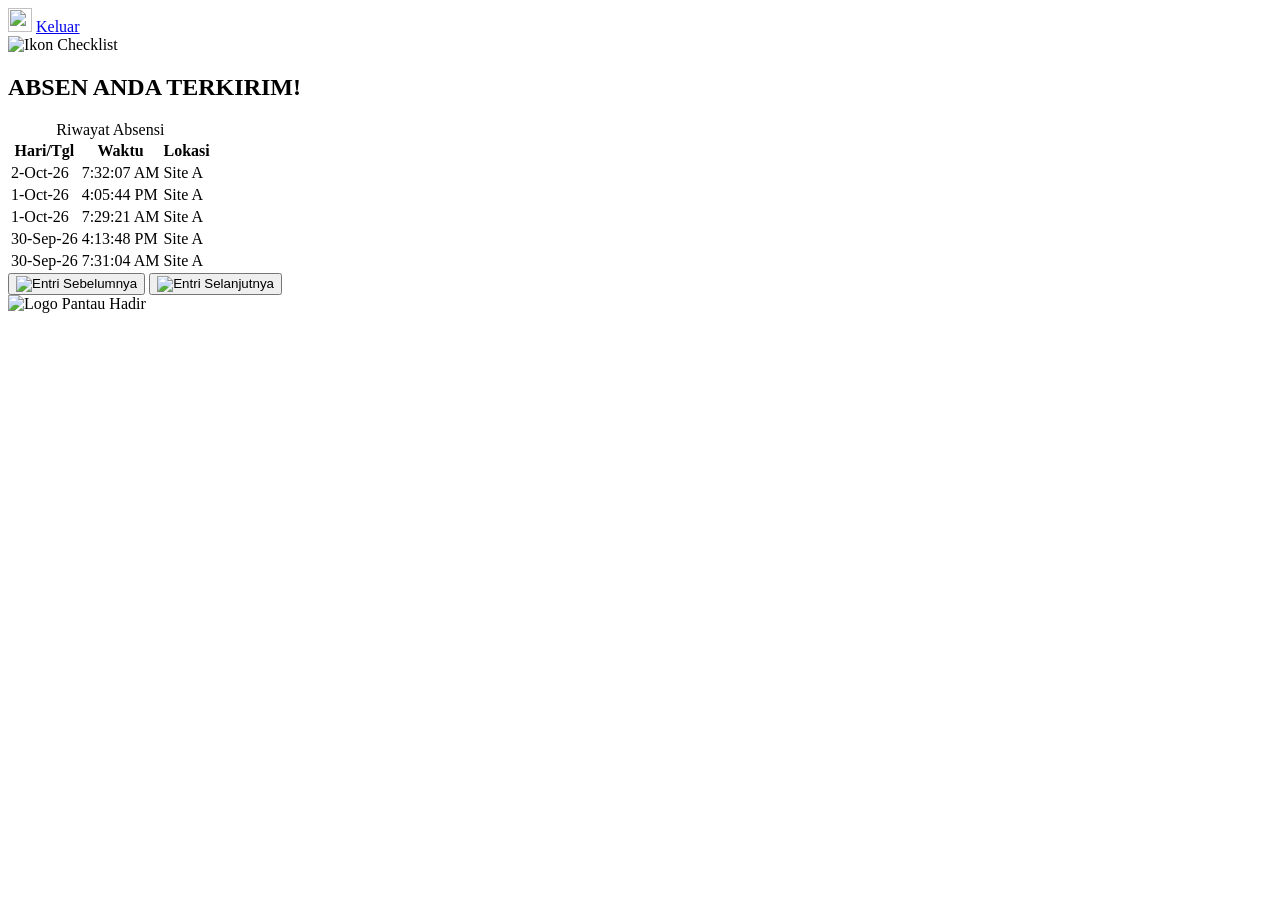
==== absen-sukses.html @ 2675cd6f "Add files via upload" ====
<!DOCTYPE html>
<html lang="id">
<head>
  <meta charset="UTF-8">
  <meta name="viewport" content="width=device-width, initial-scale=1">
  <title>Absen Terkirim — Pantau Hadir</title>
</head>
<body>
  <header>
    <nav>
      <img src="./assets/images/icons/log-out.svg" alt="" width="24" height="24">
      <a href="index.html">Keluar</a>
    </nav>
  </header>

  <main>
    <section>
      <img src="./assets/images/icons/circle-check.svg" width="150" alt="Ikon Checklist">
      <h1>ABSEN ANDA TERKIRIM!</h1>
    
      <table>
        <caption>Riwayat Absensi</caption>
        <thead>
          <tr>
            <th scope="col">Hari/Tgl</th>
            <th scope="col">Waktu</th>
            <th scope="col">Lokasi</th>
          </tr>
        </thead>
        <tbody>
          <tr>
            <td><time datetime="2026-10-02">2-Oct-26</time></td>
            <td><time datetime="2026-10-02T07:32:07+07:00">7:32:07 AM</time></td>
            <td>Site A</td>
          </tr>
          <tr>
            <td><time datetime="2026-10-01">1-Oct-26</time></td>
            <td><time datetime="2026-10-01T16:05:44+07:00">4:05:44 PM</time></td>
            <td>Site A</td>
          </tr>
          <tr>
            <td><time datetime="2026-10-01">1-Oct-26</time></td>
            <td><time datetime="2026-10-01T07:29:21+07:00">7:29:21 AM</time></td>
            <td>Site A</td>
          </tr>
          <tr>
            <td><time datetime="2026-09-30">30-Sep-26</time></td>
            <td><time datetime="2026-09-30T16:13:48+07:00">4:13:48 PM</time></td>
            <td>Site A</td>
          </tr>
          <tr>
            <td><time datetime="2026-09-30">30-Sep-26</time></td>
            <td><time datetime="2026-09-30T07:31:04+07:00">7:31:04 AM</time></td>
            <td>Site A</td>
          </tr>
        </tbody>
      </table> 
      <button type="button">
        <img src="./assets/images/icons/arrow-left.svg" alt="Entri Sebelumnya">
      </button>
      <button type="button">
        <img src="./assets/images/icons/arrow-right.svg" alt="Entri Selanjutnya">
      </button>
    </section>
  </main>

  <footer>
    <img src="./assets/images/logo-pantau-hadir.svg" alt="Logo Pantau Hadir" width="150">
  </footer>
</body>
</html>
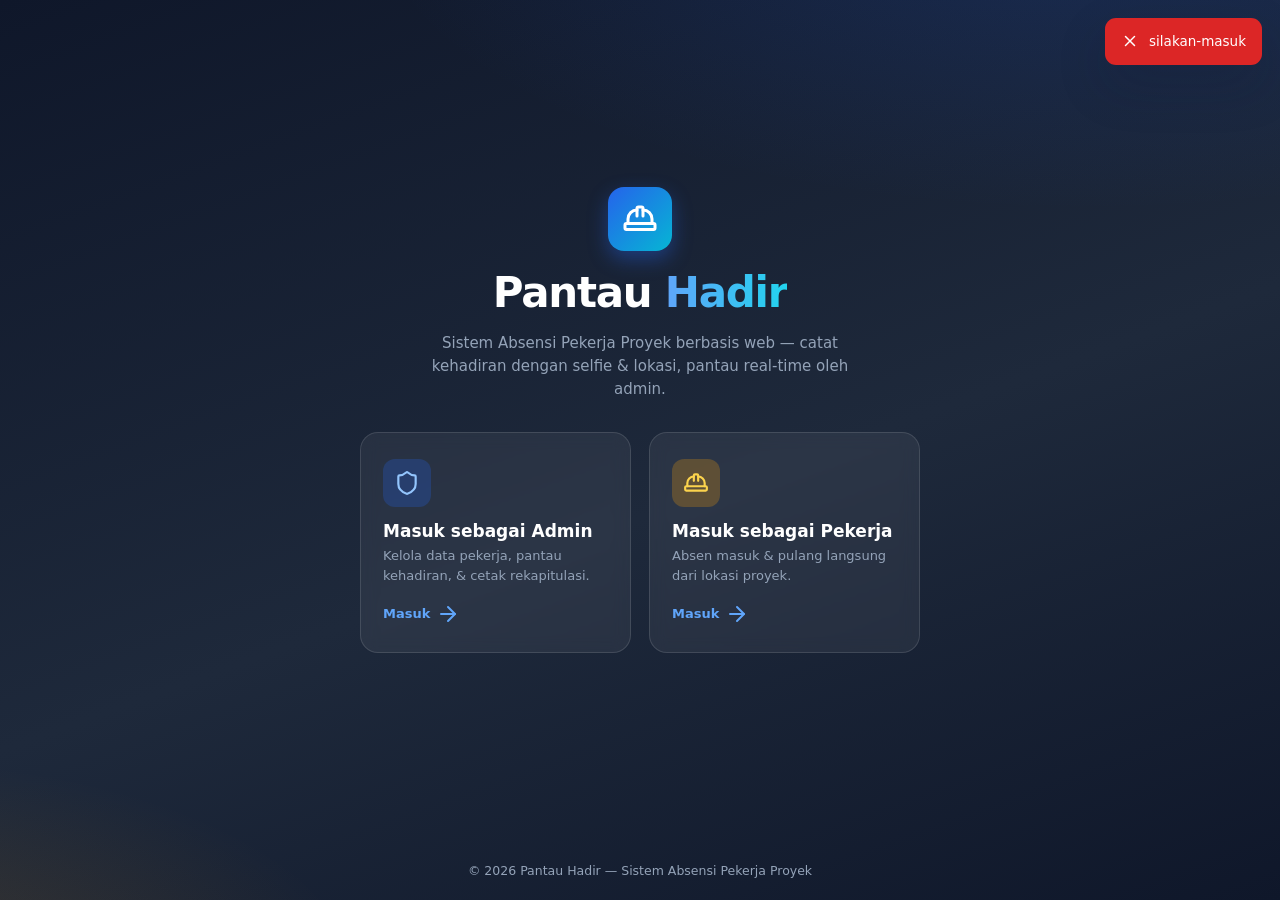
==== commit 97a3f158: "Add files via upload" ====
--- a/absen-sukses.html
+++ b/absen-sukses.html
@@ -1,71 +1,91 @@
-<!DOCTYPE html>
-<html lang="id">
-<head>
-  <meta charset="UTF-8">
-  <meta name="viewport" content="width=device-width, initial-scale=1">
-  <title>Absen Terkirim — Pantau Hadir</title>
-</head>
-<body>
-  <header>
-    <nav>
-      <img src="./assets/images/icons/log-out.svg" alt="" width="24" height="24">
-      <a href="index.html">Keluar</a>
-    </nav>
-  </header>
-
-  <main>
-    <section>
-      <img src="./assets/images/icons/circle-check.svg" width="150" alt="Ikon Checklist">
-      <h1>ABSEN ANDA TERKIRIM!</h1>
-    
-      <table>
-        <caption>Riwayat Absensi</caption>
-        <thead>
-          <tr>
-            <th scope="col">Hari/Tgl</th>
-            <th scope="col">Waktu</th>
-            <th scope="col">Lokasi</th>
-          </tr>
-        </thead>
-        <tbody>
-          <tr>
-            <td><time datetime="2026-10-02">2-Oct-26</time></td>
-            <td><time datetime="2026-10-02T07:32:07+07:00">7:32:07 AM</time></td>
-            <td>Site A</td>
-          </tr>
-          <tr>
-            <td><time datetime="2026-10-01">1-Oct-26</time></td>
-            <td><time datetime="2026-10-01T16:05:44+07:00">4:05:44 PM</time></td>
-            <td>Site A</td>
-          </tr>
-          <tr>
-            <td><time datetime="2026-10-01">1-Oct-26</time></td>
-            <td><time datetime="2026-10-01T07:29:21+07:00">7:29:21 AM</time></td>
-            <td>Site A</td>
-          </tr>
-          <tr>
-            <td><time datetime="2026-09-30">30-Sep-26</time></td>
-            <td><time datetime="2026-09-30T16:13:48+07:00">4:13:48 PM</time></td>
-            <td>Site A</td>
-          </tr>
-          <tr>
-            <td><time datetime="2026-09-30">30-Sep-26</time></td>
-            <td><time datetime="2026-09-30T07:31:04+07:00">7:31:04 AM</time></td>
-            <td>Site A</td>
-          </tr>
-        </tbody>
-      </table> 
-      <button type="button">
-        <img src="./assets/images/icons/arrow-left.svg" alt="Entri Sebelumnya">
-      </button>
-      <button type="button">
-        <img src="./assets/images/icons/arrow-right.svg" alt="Entri Selanjutnya">
-      </button>
-    </section>
-  </main>
-
-  <footer>
-    <img src="./assets/images/logo-pantau-hadir.svg" alt="Logo Pantau Hadir" width="150">
-  </footer>
-</body>
-</html>+<!DOCTYPE html>
+<html lang="id">
+<head>
+  <meta charset="UTF-8">
+  <meta name="viewport" content="width=device-width, initial-scale=1.0">
+  <title>Absen Berhasil — Pantau Hadir</title>
+  <link rel="stylesheet" href="assets/css/style.css">
+  <link rel="icon" href="data:image/svg+xml,%3Csvg xmlns='http://www.w3.org/2000/svg' viewBox='0 0 24 24' fill='none' stroke='%232563eb' stroke-width='2'%3E%3Cpath d='M2 18a1 1 0 0 0 1 1h18a1 1 0 0 0 1-1v-2a1 1 0 0 0-1-1H3a1 1 0 0 0-1 1z'/%3E%3Cpath d='M10 10V5a1 1 0 0 1 1-1h2a1 1 0 0 1 1 1v5'/%3E%3C/svg%3E">
+</head>
+<body class="worker-body">
+  <div class="worker-wrap">
+    <div class="w-topbar">
+      <div class="w-logo">
+        <div class="logo-mark" id="logo"></div>
+        <span>Pantau Hadir</span>
+      </div>
+      <a href="#" class="w-logout" data-logout><span id="i-out"></span> Keluar</a>
+    </div>
+
+    <div class="success-hero">
+      <div class="success-ring" id="i-check"></div>
+      <h1 id="title">ABSEN ANDA TERKIRIM!</h1>
+      <p id="sub">Kehadiran Anda berhasil dicatat oleh sistem.</p>
+    </div>
+
+    <div class="card card-pad" style="margin-top:8px">
+      <div class="detail-grid" id="detailGrid"></div>
+      <div id="photoWrap" style="display:none">
+        <div class="text-sm text-muted mb-8">Bukti Foto:</div>
+        <img id="photo" class="photo" style="width:100%;border-radius:12px;border:1px solid var(--line)" alt="Bukti absen">
+      </div>
+    </div>
+
+    <div class="card card-pad mt-16">
+      <h3 style="font-size:15px;margin-bottom:12px">Riwayat Absensi Terakhir</h3>
+      <div class="table-wrap" style="box-shadow:none">
+        <table style="min-width:0">
+          <thead><tr><th>Tanggal</th><th>Masuk</th><th>Pulang</th><th>Status</th></tr></thead>
+          <tbody id="histBody"></tbody>
+        </table>
+      </div>
+    </div>
+
+    <a href="pekerja-dashboard.html" class="btn btn-primary btn-block btn-lg mt-24"><span id="i-back"></span> Kembali ke Dashboard</a>
+  </div>
+
+  <script src="assets/js/app.js"></script>
+  <script>
+    var sess = PH.requireRole('worker');
+    document.getElementById('logo').innerHTML = PH.icon('hard-hat');
+    document.getElementById('i-out').innerHTML = PH.icon('logout');
+    document.getElementById('i-check').innerHTML = PH.icon('check');
+    document.getElementById('i-back').innerHTML = PH.icon('arrow-left');
+
+    var type = PH.param('type') || 'masuk';
+    var id = PH.param('id');
+    var rec = id ? PH.getAttendance().find(function(a){return a.id===id;}) : null;
+    if (!rec) rec = PH.workerHistory(sess.workerId, 1)[0];
+
+    document.getElementById('title').textContent = type==='pulang' ? 'ABSEN PULANG TERCATAT!' : 'ABSEN MASUK TERCATAT!';
+    var isLate = rec && rec.status==='Terlambat';
+
+    var waktu = type==='pulang' ? rec.checkOut : rec.checkIn;
+    var photo = type==='pulang' ? rec.photoOut : rec.photoIn;
+
+    var items = [
+      {k:'Nama', v: sess.nama},
+      {k:'NIK', v: sess.nik},
+      {k:'Lokasi', v: sess.site},
+      {k:'Tanggal', v: rec ? PH.fmtTanggalSingkat(rec.date) : '-'},
+      {k:'Waktu Absen', v: PH.fmtWaktu(waktu) + ' WIB'},
+      {k:'Status', v: rec ? rec.status : '-', badge: isLate ? 'warning' : 'success'}
+    ];
+    document.getElementById('detailGrid').innerHTML = items.map(function(it){
+      var val = it.badge ? '<span class="badge badge-'+it.badge+'">'+it.v+'</span>' : it.v;
+      return '<div class="detail-item"><div class="k">'+it.k+'</div><div class="v">'+val+'</div></div>';
+    }).join('');
+
+    if (photo) {
+      document.getElementById('photoWrap').style.display='block';
+      document.getElementById('photo').src = photo;
+    }
+
+    var hist = PH.workerHistory(sess.workerId, 6);
+    document.getElementById('histBody').innerHTML = hist.length ? hist.map(function(h){
+      return '<tr><td>'+PH.fmtTanggalSingkat(h.date)+'</td><td>'+PH.fmtWaktu(h.checkIn)+'</td><td>'+PH.fmtWaktu(h.checkOut)+'</td>'+
+        '<td>'+(h.status==='Hadir'?'<span class="badge badge-success">Hadir</span>':'<span class="badge badge-warning">Terlambat</span>')+'</td></tr>';
+    }).join('') : '<tr><td colspan="4" style="text-align:center;color:var(--muted)">Belum ada riwayat.</td></tr>';
+  </script>
+</body>
+</html>
--- a/assets/css/style.css
+++ b/assets/css/style.css
@@ -0,0 +1,384 @@
+/* ============================================================
+   Pantau Hadir — Sistem Absensi Pekerja Proyek
+   Shared Stylesheet (modern, responsif, tanpa aset eksternal)
+   ============================================================ */
+:root{
+  --bg:#f1f5f9;
+  --surface:#ffffff;
+  --surface-2:#f8fafc;
+  --ink:#0f172a;
+  --ink-2:#334155;
+  --muted:#64748b;
+  --line:#e2e8f0;
+  --primary:#2563eb;
+  --primary-dark:#1d4ed8;
+  --primary-soft:#dbeafe;
+  --accent:#f59e0b;
+  --accent-soft:#fef3c7;
+  --success:#16a34a;
+  --success-soft:#dcfce7;
+  --danger:#dc2626;
+  --danger-soft:#fee2e2;
+  --warning:#d97706;
+  --info:#0891b2;
+  --sidebar:#0f172a;
+  --sidebar-ink:#cbd5e1;
+  --radius:14px;
+  --radius-sm:10px;
+  --shadow-sm:0 1px 2px rgba(15,23,42,.06),0 1px 3px rgba(15,23,42,.08);
+  --shadow:0 4px 14px rgba(15,23,42,.08),0 2px 4px rgba(15,23,42,.05);
+  --shadow-lg:0 20px 50px rgba(15,23,42,.18);
+  --font:'Inter',system-ui,-apple-system,'Segoe UI',Roboto,'Helvetica Neue',Arial,sans-serif;
+}
+*{box-sizing:border-box;margin:0;padding:0}
+html{-webkit-text-size-adjust:100%}
+body{
+  font-family:var(--font);
+  background:var(--bg);
+  color:var(--ink);
+  line-height:1.55;
+  min-height:100vh;
+  font-size:15px;
+}
+a{color:var(--primary);text-decoration:none}
+a:hover{text-decoration:underline}
+img{max-width:100%;display:block}
+button{font-family:inherit;cursor:pointer;border:none;background:none}
+input,select,textarea{font-family:inherit;font-size:15px}
+h1,h2,h3,h4{line-height:1.25;color:var(--ink)}
+svg{display:inline-block;vertical-align:middle;flex:none}
+
+/* ---------- Layout util ---------- */
+.container{max-width:1120px;margin:0 auto;padding:0 20px}
+.flex{display:flex;align-items:center}
+.between{justify-content:space-between}
+.gap-8{gap:8px}.gap-12{gap:12px}.gap-16{gap:16px}.gap-24{gap:24px}
+.mt-8{margin-top:8px}.mt-16{margin-top:16px}.mt-24{margin-top:24px}.mt-32{margin-top:32px}
+.mb-8{margin-bottom:8px}.mb-16{margin-bottom:16px}.mb-24{margin-bottom:24px}
+.text-muted{color:var(--muted)}
+.text-sm{font-size:13px}
+.text-xs{font-size:12px}
+.badge{display:inline-flex;align-items:center;gap:6px;padding:4px 10px;border-radius:999px;font-size:12px;font-weight:600;line-height:1.4}
+.badge-success{background:var(--success-soft);color:var(--success)}
+.badge-danger{background:var(--danger-soft);color:var(--danger)}
+.badge-warning{background:var(--accent-soft);color:var(--warning)}
+.badge-info{background:#cffafe;color:var(--info)}
+.badge-primary{background:var(--primary-soft);color:var(--primary-dark)}
+
+/* ---------- Buttons ---------- */
+.btn{
+  display:inline-flex;align-items:center;justify-content:center;gap:8px;
+  padding:11px 18px;border-radius:var(--radius-sm);font-weight:600;font-size:14px;
+  transition:.18s ease;border:1px solid transparent;white-space:nowrap;
+}
+.btn svg{width:17px;height:17px}
+.btn-primary{background:var(--primary);color:#fff;box-shadow:0 4px 12px rgba(37,99,235,.3)}
+.btn-primary:hover{background:var(--primary-dark);transform:translateY(-1px)}
+.btn-accent{background:var(--accent);color:#1a1206;box-shadow:0 4px 12px rgba(245,158,11,.3)}
+.btn-accent:hover{filter:brightness(1.05);transform:translateY(-1px)}
+.btn-success{background:var(--success);color:#fff;box-shadow:0 4px 12px rgba(22,163,74,.28)}
+.btn-success:hover{filter:brightness(1.08)}
+.btn-ghost{background:var(--surface-2);color:var(--ink-2);border-color:var(--line)}
+.btn-ghost:hover{background:#eef2f7}
+.btn-danger{background:var(--danger);color:#fff}
+.btn-danger:hover{background:#b91c1c}
+.btn-block{width:100%}
+.btn-lg{padding:15px 22px;font-size:16px;border-radius:12px}
+.btn-icon{padding:9px;width:38px;height:38px}
+.btn:disabled{opacity:.55;cursor:not-allowed;transform:none}
+
+/* ---------- Form ---------- */
+.field{margin-bottom:16px}
+.field label{display:block;font-weight:600;font-size:13.5px;color:var(--ink-2);margin-bottom:6px}
+.input-wrap{position:relative;display:flex;align-items:center}
+.input-wrap svg{position:absolute;left:13px;width:18px;height:18px;color:var(--muted);pointer-events:none}
+.input-wrap input,.input-wrap select{padding-left:40px}
+.input,select,textarea{
+  width:100%;padding:11px 14px;border:1.5px solid var(--line);border-radius:var(--radius-sm);
+  background:var(--surface);color:var(--ink);transition:.15s ease;outline:none;
+}
+.input:focus,select:focus,textarea:focus{border-color:var(--primary);box-shadow:0 0 0 4px rgba(37,99,235,.12)}
+select{appearance:none;background-image:url("data:image/svg+xml;charset=UTF-8,%3Csvg xmlns='http://www.w3.org/2000/svg' width='16' height='16' viewBox='0 0 24 24' fill='none' stroke='%2364748b' stroke-width='2.5' stroke-linecap='round' stroke-linejoin='round'%3E%3Cpath d='m6 9 6 6 6-6'/%3E%3C/svg%3E");background-repeat:no-repeat;background-position:right 12px center;padding-right:36px}
+.toggle-pass{position:absolute;right:8px;padding:6px;color:var(--muted);border-radius:6px}
+.toggle-pass:hover{color:var(--primary);background:var(--primary-soft)}
+.hint{font-size:12px;color:var(--muted);margin-top:5px}
+.error-msg{color:var(--danger);font-size:12.5px;margin-top:6px;display:none}
+.field.invalid .input{border-color:var(--danger)}
+.field.invalid .error-msg{display:block}
+
+/* ---------- Card ---------- */
+.card{background:var(--surface);border-radius:var(--radius);box-shadow:var(--shadow-sm);border:1px solid var(--line)}
+.card-pad{padding:22px}
+
+/* ---------- Table ---------- */
+.table-wrap{overflow-x:auto;border-radius:var(--radius);border:1px solid var(--line);background:var(--surface);box-shadow:var(--shadow-sm)}
+table{width:100%;border-collapse:collapse;min-width:640px}
+thead th{
+  background:var(--surface-2);text-align:left;font-size:12.5px;text-transform:uppercase;
+  letter-spacing:.04em;color:var(--muted);padding:12px 14px;border-bottom:1px solid var(--line);white-space:nowrap;
+}
+tbody td{padding:12px 14px;border-bottom:1px solid var(--line);font-size:14px;color:var(--ink-2);vertical-align:middle}
+tbody tr:last-child td{border-bottom:none}
+tbody tr:hover{background:var(--surface-2)}
+td .btn{padding:6px 10px;font-size:12.5px}
+.empty-state{text-align:center;padding:48px 20px;color:var(--muted)}
+.empty-state svg{width:56px;height:56px;color:var(--line);margin-bottom:12px}
+
+/* ---------- Pagination ---------- */
+.pagination{display:flex;align-items:center;gap:6px;flex-wrap:wrap;margin-top:16px}
+.pagination button{
+  min-width:36px;height:36px;padding:0 10px;border-radius:9px;border:1px solid var(--line);
+  background:var(--surface);color:var(--ink-2);font-weight:600;font-size:13.5px;transition:.15s;
+}
+.pagination button:hover:not(:disabled){border-color:var(--primary);color:var(--primary)}
+.pagination button.active{background:var(--primary);color:#fff;border-color:var(--primary)}
+.pagination button:disabled{opacity:.4;cursor:not-allowed}
+
+/* ============================================================
+   AUTH / LANDING pages (centered card)
+   ============================================================ */
+.auth-body{
+  min-height:100vh;display:flex;flex-direction:column;
+  background:
+    radial-gradient(1200px 500px at 85% -10%,rgba(37,99,235,.18),transparent 60%),
+    radial-gradient(900px 420px at -10% 110%,rgba(245,158,11,.16),transparent 55%),
+    linear-gradient(160deg,#0f172a 0%,#1e293b 55%,#0f172a 100%);
+  color:#e2e8f0;
+}
+.auth-main{flex:1;display:flex;align-items:center;justify-content:center;padding:40px 20px}
+.auth-card{
+  width:100%;max-width:420px;background:var(--surface);color:var(--ink);
+  border-radius:20px;box-shadow:var(--shadow-lg);padding:34px 30px;
+  animation:pop .4s cubic-bezier(.2,.9,.3,1.2);
+}
+@keyframes pop{from{opacity:0;transform:translateY(14px) scale(.98)}to{opacity:1;transform:none}}
+.auth-logo{display:flex;align-items:center;gap:12px;margin-bottom:6px}
+.logo-mark{
+  width:46px;height:46px;border-radius:12px;background:linear-gradient(135deg,var(--primary),#06b6d4);
+  display:flex;align-items:center;justify-content:center;color:#fff;box-shadow:0 8px 20px rgba(37,99,235,.4);
+}
+.logo-mark svg{width:26px;height:26px}
+.brand{font-weight:800;font-size:19px;letter-spacing:-.02em}
+.brand small{display:block;font-weight:500;font-size:11.5px;color:var(--muted);letter-spacing:.06em;text-transform:uppercase}
+.auth-card h1{font-size:22px;margin:18px 0 4px}
+.auth-sub{color:var(--muted);font-size:13.5px;margin-bottom:22px}
+.auth-foot{text-align:center;padding:20px;color:#94a3b8;font-size:12.5px}
+.auth-foot a{color:#cbd5e1}
+.demo-hint{
+  background:var(--accent-soft);border:1px dashed #fbbf24;border-radius:10px;
+  padding:10px 12px;font-size:12px;color:#92400e;margin-bottom:16px;line-height:1.5;
+}
+.demo-hint b{color:#78350f}
+
+/* Landing role cards */
+.landing-hero{text-align:center;max-width:640px;margin:0 auto;padding:20px}
+.landing-hero .logo-mark{width:64px;height:64px;margin:0 auto 16px;border-radius:16px}
+.landing-hero .logo-mark svg{width:36px;height:36px}
+.landing-hero h1{color:#fff;font-size:clamp(28px,5vw,42px);font-weight:800;letter-spacing:-.03em}
+.landing-hero h1 span{background:linear-gradient(90deg,#60a5fa,#22d3ee);-webkit-background-clip:text;background-clip:text;color:transparent}
+.landing-hero p{color:#94a3b8;margin:12px auto 30px;max-width:440px;font-size:15px}
+.role-grid{display:grid;grid-template-columns:repeat(auto-fit,minmax(240px,1fr));gap:18px;max-width:560px;margin:0 auto}
+.role-card{
+  background:rgba(255,255,255,.06);border:1px solid rgba(255,255,255,.12);backdrop-filter:blur(8px);
+  border-radius:18px;padding:26px 22px;text-align:left;transition:.2s;color:#e2e8f0;
+}
+.role-card:hover{transform:translateY(-4px);background:rgba(255,255,255,.1);border-color:rgba(96,165,250,.5);text-decoration:none}
+.role-card .role-ico{width:48px;height:48px;border-radius:12px;display:flex;align-items:center;justify-content:center;margin-bottom:14px}
+.role-card.admin .role-ico{background:rgba(37,99,235,.25);color:#93c5fd}
+.role-card.worker .role-ico{background:rgba(245,158,11,.25);color:#fcd34d}
+.role-card .role-ico svg{width:26px;height:26px}
+.role-card h3{color:#fff;font-size:17px;margin-bottom:4px}
+.role-card p{color:#94a3b8;font-size:13px;margin:0}
+.role-card .arrow{margin-top:16px;color:#60a5fa;font-size:13px;font-weight:600;display:flex;align-items:center;gap:6px}
+
+/* ============================================================
+   ADMIN layout (sidebar + main)
+   ============================================================ */
+.admin-layout{display:flex;min-height:100vh}
+.sidebar{
+  width:250px;background:var(--sidebar);color:var(--sidebar-ink);
+  display:flex;flex-direction:column;position:fixed;top:0;bottom:0;left:0;z-index:40;
+  transition:transform .25s ease;
+}
+.sidebar .brand-area{padding:22px 20px;border-bottom:1px solid rgba(255,255,255,.08);display:flex;align-items:center;gap:11px}
+.sidebar .logo-mark{width:40px;height:40px;border-radius:10px}
+.sidebar .logo-mark svg{width:22px;height:22px}
+.sidebar .brand{color:#fff;font-size:16px}
+.sidebar nav{flex:1;padding:16px 12px;display:flex;flex-direction:column;gap:4px}
+.sidebar nav a{
+  display:flex;align-items:center;gap:11px;padding:11px 14px;border-radius:10px;
+  color:var(--sidebar-ink);font-weight:500;font-size:14px;transition:.15s;
+}
+.sidebar nav a svg{width:19px;height:19px;color:#94a3b8}
+.sidebar nav a:hover{background:rgba(255,255,255,.07);color:#fff;text-decoration:none}
+.sidebar nav a.active{background:var(--primary);color:#fff;box-shadow:0 6px 16px rgba(37,99,235,.4)}
+.sidebar nav a.active svg{color:#fff}
+.sidebar .side-foot{padding:14px 12px;border-top:1px solid rgba(255,255,255,.08)}
+.sidebar .side-foot a{display:flex;align-items:center;gap:10px;padding:10px 14px;border-radius:10px;color:#fca5a5;font-size:14px;font-weight:500}
+.sidebar .side-foot a:hover{background:rgba(220,38,38,.15);text-decoration:none}
+.sidebar .side-foot svg{width:18px;height:18px}
+
+.admin-main{flex:1;margin-left:250px;min-width:0;display:flex;flex-direction:column}
+.topbar{
+  background:var(--surface);border-bottom:1px solid var(--line);padding:14px 26px;
+  display:flex;align-items:center;justify-content:space-between;gap:12px;position:sticky;top:0;z-index:30;
+}
+.topbar h2{font-size:17px;font-weight:700}
+.topbar .clock{font-size:13px;color:var(--muted);font-variant-numeric:tabular-nums}
+.user-chip{display:flex;align-items:center;gap:10px;background:var(--surface-2);border:1px solid var(--line);padding:6px 12px 6px 6px;border-radius:999px}
+.user-chip .avatar{width:32px;height:32px;border-radius:50%;background:var(--primary-soft);color:var(--primary-dark);display:flex;align-items:center;justify-content:center;font-weight:700;font-size:13px}
+.user-chip .avatar svg{width:17px;height:17px}
+.page{padding:26px;flex:1}
+.page-head{display:flex;align-items:flex-start;justify-content:space-between;gap:16px;flex-wrap:wrap;margin-bottom:20px}
+.page-head h1{font-size:24px;font-weight:800;letter-spacing:-.02em}
+.page-head p{color:var(--muted);font-size:14px;margin-top:3px}
+.menu-toggle{display:none;background:var(--surface-2);border:1px solid var(--line);border-radius:9px;padding:8px}
+.menu-toggle svg{width:20px;height:20px}
+.overlay{display:none;position:fixed;inset:0;background:rgba(15,23,42,.5);z-index:35}
+
+/* Stat cards */
+.stat-grid{display:grid;grid-template-columns:repeat(auto-fit,minmax(200px,1fr));gap:16px;margin-bottom:24px}
+.stat-card{
+  background:var(--surface);border:1px solid var(--line);border-radius:var(--radius);
+  padding:20px;box-shadow:var(--shadow-sm);position:relative;overflow:hidden;
+}
+.stat-card::after{content:"";position:absolute;right:-20px;top:-20px;width:90px;height:90px;border-radius:50%;opacity:.09}
+.stat-card.blue::after{background:var(--primary)}
+.stat-card.green::after{background:var(--success)}
+.stat-card.amber::after{background:var(--accent)}
+.stat-card.red::after{background:var(--danger)}
+.stat-ico{width:42px;height:42px;border-radius:11px;display:flex;align-items:center;justify-content:center;margin-bottom:12px}
+.stat-ico svg{width:22px;height:22px}
+.stat-card.blue .stat-ico{background:var(--primary-soft);color:var(--primary-dark)}
+.stat-card.green .stat-ico{background:var(--success-soft);color:var(--success)}
+.stat-card.amber .stat-ico{background:var(--accent-soft);color:var(--warning)}
+.stat-card.red .stat-ico{background:var(--danger-soft);color:var(--danger)}
+.stat-card .num{font-size:30px;font-weight:800;letter-spacing:-.03em;line-height:1.1}
+.stat-card .lbl{font-size:13px;color:var(--muted);margin-top:2px}
+.stat-card .sub{font-size:12px;margin-top:8px;font-weight:600}
+
+/* Chart bars */
+.chart-card{padding:22px}
+.bars{display:flex;align-items:flex-end;gap:10px;height:180px;padding-top:10px}
+.bar-col{flex:1;display:flex;flex-direction:column;align-items:center;gap:8px;height:100%;justify-content:flex-end}
+.bar{width:100%;max-width:42px;background:linear-gradient(180deg,var(--primary),#60a5fa);border-radius:8px 8px 3px 3px;transition:.3s;position:relative;min-height:4px}
+.bar span{position:absolute;top:-20px;left:50%;transform:translateX(-50%);font-size:11px;font-weight:700;color:var(--ink-2)}
+.bar-col small{font-size:11px;color:var(--muted)}
+
+/* Toolbar (search + actions) */
+.toolbar{display:flex;gap:10px;flex-wrap:wrap;align-items:center;margin-bottom:16px}
+.toolbar .search{flex:1;min-width:200px;position:relative}
+.toolbar .search svg{position:absolute;left:13px;top:50%;transform:translateY(-50%);width:17px;height:17px;color:var(--muted)}
+.toolbar .search input{padding-left:40px}
+.filter-panel{background:var(--surface);border:1px solid var(--line);border-radius:var(--radius);padding:18px;margin-bottom:16px;display:grid;grid-template-columns:repeat(auto-fit,minmax(180px,1fr));gap:14px;align-items:end}
+.filter-panel .field{margin-bottom:0}
+
+/* ============================================================
+   WORKER (mobile-first) pages
+   ============================================================ */
+.worker-body{
+  min-height:100vh;background:
+    radial-gradient(800px 400px at 50% -10%,rgba(37,99,235,.15),transparent 60%),var(--bg);
+}
+.worker-wrap{max-width:480px;margin:0 auto;padding:0 18px 40px}
+.w-topbar{display:flex;align-items:center;justify-content:space-between;padding:16px 0}
+.w-logo{display:flex;align-items:center;gap:10px;font-weight:800;font-size:16px}
+.w-logo .logo-mark{width:38px;height:38px;border-radius:10px}
+.w-logo .logo-mark svg{width:21px;height:21px}
+.w-logout{display:flex;align-items:center;gap:6px;color:var(--danger);font-weight:600;font-size:13px;padding:8px 12px;border-radius:9px}
+.w-logout:hover{background:var(--danger-soft);text-decoration:none}
+.w-logout svg{width:16px;height:16px}
+.site-card{
+  background:linear-gradient(135deg,#0f172a,#1e3a8a);color:#fff;border-radius:18px;
+  padding:20px;box-shadow:var(--shadow-lg);margin-bottom:16px;position:relative;overflow:hidden;
+}
+.site-card::after{content:"";position:absolute;right:-30px;bottom:-40px;width:160px;height:160px;border-radius:50%;background:rgba(96,165,250,.15)}
+.site-card h1{color:#fff;font-size:19px;font-weight:700}
+.site-card .site{font-size:13px;color:#93c5fd;margin-top:3px;display:flex;align-items:center;gap:6px}
+.site-card .clock-big{font-size:34px;font-weight:800;letter-spacing:-.02em;font-variant-numeric:tabular-nums;margin-top:14px}
+.site-card .date{font-size:13px;color:#cbd5e1;margin-top:2px}
+.hello-card{background:var(--surface);border:1px solid var(--line);border-radius:16px;padding:18px;margin-bottom:16px;display:flex;align-items:center;gap:14px;box-shadow:var(--shadow-sm)}
+.hello-card .avatar{width:52px;height:52px;border-radius:50%;background:var(--primary-soft);color:var(--primary-dark);display:flex;align-items:center;justify-content:center;font-weight:800;font-size:19px;flex:none}
+.hello-card h2{font-size:17px}
+.hello-card p{font-size:12.5px;color:var(--muted)}
+.status-pill{margin-left:auto;flex:none}
+
+/* Camera */
+.cam-card{background:var(--surface);border:1px solid var(--line);border-radius:16px;padding:18px;box-shadow:var(--shadow-sm);margin-bottom:16px}
+.cam-box{
+  position:relative;width:100%;aspect-ratio:4/3;background:#0f172a;border-radius:12px;overflow:hidden;
+  display:flex;align-items:center;justify-content:center;color:#64748b;
+}
+.cam-box video,.cam-box canvas{width:100%;height:100%;object-fit:cover;display:block}
+.cam-placeholder{text-align:center;padding:20px}
+.cam-placeholder svg{width:52px;height:52px;margin-bottom:10px;opacity:.6}
+.cam-placeholder p{font-size:13px}
+.cam-overlay{position:absolute;inset:0;border:2px solid rgba(96,165,250,.6);border-radius:12px;pointer-events:none;box-shadow:inset 0 0 0 9999px rgba(15,23,42,.15)}
+.cam-overlay::before{content:"";position:absolute;top:18%;left:15%;right:15%;bottom:18%;border:2px solid #22d3ee;border-radius:50%/42%;box-shadow:0 0 24px rgba(34,211,238,.5)}
+.scan-line{position:absolute;left:10%;right:10%;height:2px;background:linear-gradient(90deg,transparent,#22d3ee,transparent);animation:scan 2s linear infinite;display:none}
+@keyframes scan{0%{top:18%}50%{top:80%}100%{top:18%}}
+.cam-box.active .scan-line{display:block}
+
+/* Success page */
+.success-hero{text-align:center;padding:30px 10px 10px}
+.success-ring{
+  width:110px;height:110px;border-radius:50%;background:var(--success-soft);
+  display:flex;align-items:center;justify-content:center;margin:0 auto 18px;
+  animation:pop .5s cubic-bezier(.2,.9,.3,1.3);position:relative;
+}
+.success-ring::after{content:"";position:absolute;inset:-10px;border-radius:50%;border:2px solid var(--success-soft);animation:pulse 1.8s ease-out infinite}
+@keyframes pulse{0%{transform:scale(.9);opacity:1}100%{transform:scale(1.3);opacity:0}}
+.success-ring svg{width:56px;height:56px;color:var(--success)}
+.success-hero h1{font-size:22px;font-weight:800}
+.success-hero p{color:var(--muted);font-size:14px;margin-top:4px}
+.detail-grid{display:grid;grid-template-columns:1fr 1fr;gap:10px;margin:18px 0}
+.detail-item{background:var(--surface-2);border:1px solid var(--line);border-radius:12px;padding:12px 14px}
+.detail-item .k{font-size:11px;color:var(--muted);text-transform:uppercase;letter-spacing:.05em}
+.detail-item .v{font-size:14.5px;font-weight:700;margin-top:2px}
+
+/* Error page */
+.error-wrap{min-height:100vh;display:flex;align-items:center;justify-content:center;padding:30px 20px;text-align:center}
+.error-code{font-size:90px;font-weight:900;letter-spacing:-.05em;background:linear-gradient(135deg,var(--primary),var(--accent));-webkit-background-clip:text;background-clip:text;color:transparent;line-height:1}
+.error-ico{width:90px;height:90px;margin:0 auto 16px;color:var(--accent)}
+
+/* ---------- Modal & Toast ---------- */
+.modal-backdrop{position:fixed;inset:0;background:rgba(15,23,42,.55);z-index:100;display:none;align-items:center;justify-content:center;padding:20px;backdrop-filter:blur(3px)}
+.modal-backdrop.show{display:flex}
+.modal{background:var(--surface);border-radius:18px;max-width:460px;width:100%;padding:26px;box-shadow:var(--shadow-lg);animation:pop .25s ease;max-height:90vh;overflow-y:auto}
+.modal h3{font-size:19px;margin-bottom:6px}
+.modal p{color:var(--muted);font-size:14px;margin-bottom:18px}
+.modal-actions{display:flex;gap:10px;justify-content:flex-end;margin-top:20px}
+.modal img.photo{width:100%;border-radius:12px;border:1px solid var(--line)}
+#toast-wrap{position:fixed;top:18px;right:18px;z-index:200;display:flex;flex-direction:column;gap:10px;max-width:340px}
+.toast{
+  background:var(--ink);color:#fff;padding:13px 16px;border-radius:11px;font-size:13.5px;font-weight:500;
+  box-shadow:var(--shadow-lg);display:flex;align-items:center;gap:10px;animation:slideIn .3s ease;
+}
+.toast.success{background:var(--success)}
+.toast.error{background:var(--danger)}
+.toast svg{width:18px;height:18px;flex:none}
+@keyframes slideIn{from{opacity:0;transform:translateX(30px)}to{opacity:1;transform:none}}
+
+/* ---------- Print ---------- */
+@media print{
+  .sidebar,.topbar,.toolbar,.pagination,.filter-panel,.no-print{display:none!important}
+  .admin-main{margin-left:0}
+  body{background:#fff}
+  .card,.table-wrap{box-shadow:none;border:1px solid #ccc}
+}
+
+/* ---------- Responsive ---------- */
+@media (max-width:900px){
+  .sidebar{transform:translateX(-100%)}
+  .sidebar.open{transform:none}
+  .admin-main{margin-left:0}
+  .menu-toggle{display:inline-flex}
+  .overlay.show{display:block}
+  .page{padding:18px}
+  .topbar{padding:12px 18px}
+}
+@media (max-width:520px){
+  .auth-card{padding:26px 20px}
+  .page-head h1{font-size:20px}
+  .stat-card .num{font-size:26px}
+}
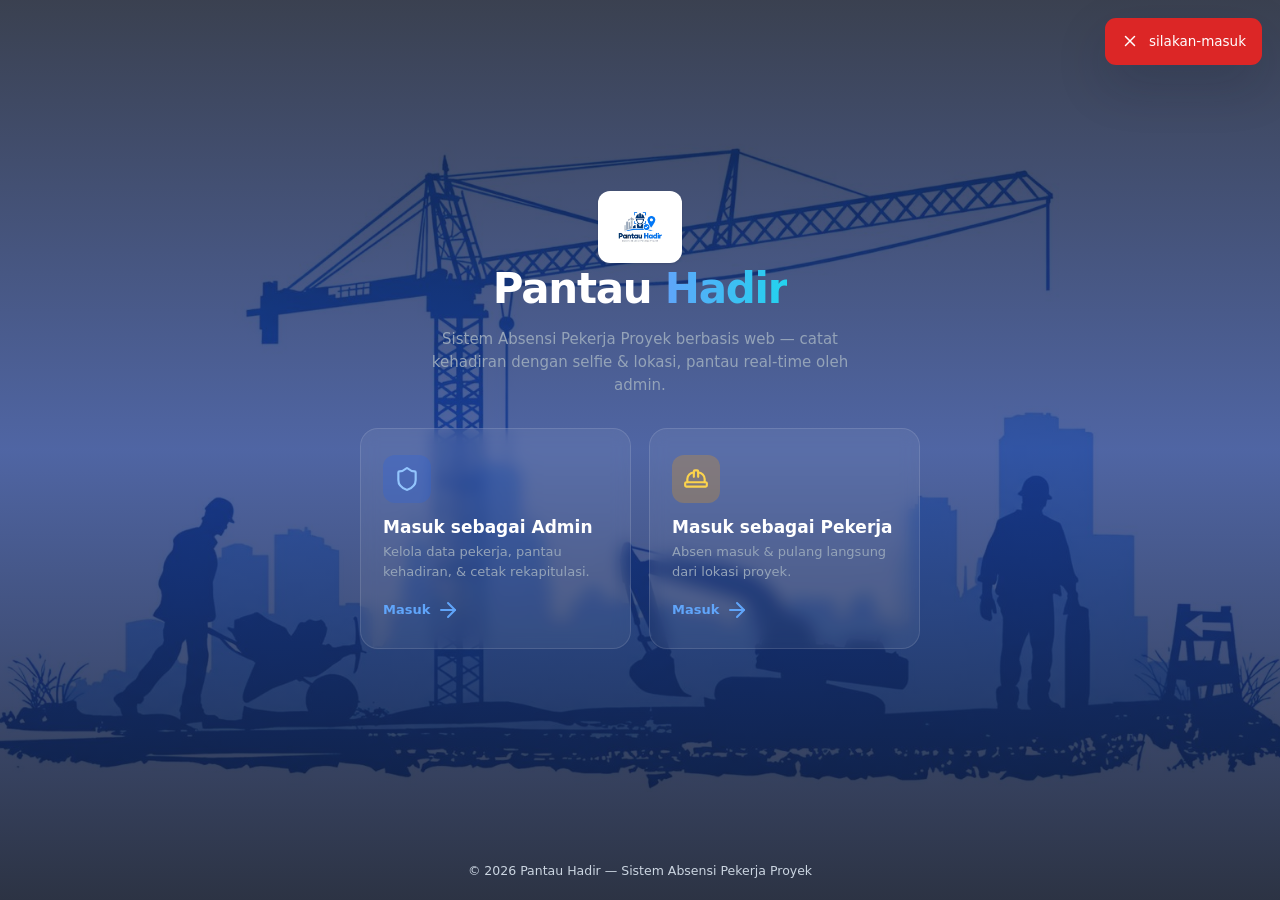
==== commit c2ff26dc: "Add files via upload" ====
--- a/absen-sukses.html
+++ b/absen-sukses.html
@@ -5,52 +5,55 @@
   <meta name="viewport" content="width=device-width, initial-scale=1.0">
   <title>Absen Berhasil — Pantau Hadir</title>
   <link rel="stylesheet" href="assets/css/style.css">
-  <link rel="icon" href="data:image/svg+xml,%3Csvg xmlns='http://www.w3.org/2000/svg' viewBox='0 0 24 24' fill='none' stroke='%232563eb' stroke-width='2'%3E%3Cpath d='M2 18a1 1 0 0 0 1 1h18a1 1 0 0 0 1-1v-2a1 1 0 0 0-1-1H3a1 1 0 0 0-1 1z'/%3E%3Cpath d='M10 10V5a1 1 0 0 1 1-1h2a1 1 0 0 1 1 1v5'/%3E%3C/svg%3E">
+  <link rel="icon" href="assets/images/logo-pantau-hadir.jpg">
 </head>
 <body class="worker-body">
   <div class="worker-wrap">
-    <div class="w-topbar">
-      <div class="w-logo">
-        <div class="logo-mark" id="logo"></div>
-        <span>Pantau Hadir</span>
-      </div>
-      <a href="#" class="w-logout" data-logout><span id="i-out"></span> Keluar</a>
+    <div class="orange-topbar">
+      <a href="#" class="keluar-btn" data-logout><span id="i-back"></span> Keluar</a>
     </div>
 
-    <div class="success-hero">
-      <div class="success-ring" id="i-check"></div>
-      <h1 id="title">ABSEN ANDA TERKIRIM!</h1>
-      <p id="sub">Kehadiran Anda berhasil dicatat oleh sistem.</p>
+    <div style="text-align:center;padding:26px 0 6px">
+      <div class="success-green" id="i-check"></div>
+      <h1 style="font-size:22px;font-weight:800;color:var(--primary);letter-spacing:.02em" id="title">ABSEN ANDA TERKIRIM!</h1>
+      <p class="text-muted text-sm mt-8" id="sub">Kehadiran Anda berhasil dicatat oleh sistem.</p>
     </div>
 
-    <div class="card card-pad" style="margin-top:8px">
+    <div class="card card-pad" style="margin-top:10px">
       <div class="detail-grid" id="detailGrid"></div>
-      <div id="photoWrap" style="display:none">
+      <div id="photoWrap" style="display:none;margin-top:14px">
         <div class="text-sm text-muted mb-8">Bukti Foto:</div>
-        <img id="photo" class="photo" style="width:100%;border-radius:12px;border:1px solid var(--line)" alt="Bukti absen">
+        <img id="photo" style="width:100%;border-radius:12px;border:1px solid var(--line)" alt="Bukti absen">
       </div>
     </div>
 
     <div class="card card-pad mt-16">
-      <h3 style="font-size:15px;margin-bottom:12px">Riwayat Absensi Terakhir</h3>
-      <div class="table-wrap" style="box-shadow:none">
-        <table style="min-width:0">
-          <thead><tr><th>Tanggal</th><th>Masuk</th><th>Pulang</th><th>Status</th></tr></thead>
-          <tbody id="histBody"></tbody>
-        </table>
+      <h3 style="font-size:15px;color:var(--primary);font-weight:800">Riwayat Absensi</h3>
+      <table class="riwayat">
+        <thead><tr><th>Hari/Tgl</th><th>Waktu</th><th>Lokasi</th></tr></thead>
+        <tbody id="histBody"></tbody>
+      </table>
+      <div class="pager">
+        <button id="prevPage" aria-label="Sebelumnya"><span id="i-prev"></span></button>
+        <button id="nextPage" aria-label="Berikutnya"><span id="i-next"></span></button>
       </div>
     </div>
 
-    <a href="pekerja-dashboard.html" class="btn btn-primary btn-block btn-lg mt-24"><span id="i-back"></span> Kembali ke Dashboard</a>
+    <a href="pekerja-dashboard.html" class="btn btn-absen" style="text-decoration:none"><span id="i-dash"></span> Kembali ke Dashboard</a>
+
+    <div style="text-align:center;margin-top:26px;padding-bottom:10px">
+      <div class="logo-box" style="padding:8px 14px"><img class="logo-img" src="assets/images/logo-pantau-hadir.jpg" alt="Pantau Hadir" style="height:44px"></div>
+    </div>
   </div>
 
   <script src="assets/js/app.js"></script>
   <script>
     var sess = PH.requireRole('worker');
-    document.getElementById('logo').innerHTML = PH.icon('hard-hat');
-    document.getElementById('i-out').innerHTML = PH.icon('logout');
+    document.getElementById('i-back').innerHTML = PH.icon('arrow-left');
     document.getElementById('i-check').innerHTML = PH.icon('check');
-    document.getElementById('i-back').innerHTML = PH.icon('arrow-left');
+    document.getElementById('i-prev').innerHTML = PH.icon('arrow-left');
+    document.getElementById('i-next').innerHTML = PH.icon('arrow-right');
+    document.getElementById('i-dash').innerHTML = PH.icon('home');
 
     var type = PH.param('type') || 'masuk';
     var id = PH.param('id');
@@ -59,7 +62,6 @@
 
     document.getElementById('title').textContent = type==='pulang' ? 'ABSEN PULANG TERCATAT!' : 'ABSEN MASUK TERCATAT!';
     var isLate = rec && rec.status==='Terlambat';
-
     var waktu = type==='pulang' ? rec.checkOut : rec.checkIn;
     var photo = type==='pulang' ? rec.photoOut : rec.photoIn;
 
@@ -81,11 +83,22 @@
       document.getElementById('photo').src = photo;
     }
 
-    var hist = PH.workerHistory(sess.workerId, 6);
-    document.getElementById('histBody').innerHTML = hist.length ? hist.map(function(h){
-      return '<tr><td>'+PH.fmtTanggalSingkat(h.date)+'</td><td>'+PH.fmtWaktu(h.checkIn)+'</td><td>'+PH.fmtWaktu(h.checkOut)+'</td>'+
-        '<td>'+(h.status==='Hadir'?'<span class="badge badge-success">Hadir</span>':'<span class="badge badge-warning">Terlambat</span>')+'</td></tr>';
-    }).join('') : '<tr><td colspan="4" style="text-align:center;color:var(--muted)">Belum ada riwayat.</td></tr>';
+    // Riwayat with pagination (5 per page)
+    var hist = PH.workerHistory(sess.workerId, 30);
+    var PER = 5, page = 0;
+    function renderHist(){
+      var rows = hist.slice(page*PER, page*PER+PER);
+      document.getElementById('histBody').innerHTML = rows.length ? rows.map(function(h){
+        var t = h.checkOut && (!h.checkIn || h.checkOut > h.checkIn) ? h.checkOut : h.checkIn;
+        var label = (t===h.checkIn) ? 'Masuk' : 'Pulang';
+        return '<tr><td>'+PH.fmtTanggalSingkat(h.date)+'</td><td>'+PH.fmtWaktu(t)+' '+label+'</td><td>'+h.site+'</td></tr>';
+      }).join('') : '<tr><td colspan="3" style="text-align:center">Tidak ada riwayat.</td></tr>';
+      document.getElementById('prevPage').disabled = page===0;
+      document.getElementById('nextPage').disabled = (page+1)*PER >= hist.length;
+    }
+    document.getElementById('prevPage').addEventListener('click', function(){ if(page>0){page--;renderHist();} });
+    document.getElementById('nextPage').addEventListener('click', function(){ if((page+1)*PER<hist.length){page++;renderHist();} });
+    renderHist();
   </script>
 </body>
 </html>
--- a/assets/css/style.css
+++ b/assets/css/style.css
@@ -10,18 +10,22 @@
   --ink-2:#334155;
   --muted:#64748b;
   --line:#e2e8f0;
-  --primary:#2563eb;
-  --primary-dark:#1d4ed8;
+  --primary:#1e3a8a;          /* navy blue (Figma) */
+  --primary-dark:#172554;
   --primary-soft:#dbeafe;
-  --accent:#f59e0b;
-  --accent-soft:#fef3c7;
+  --primary-bright:#2563eb;
+  --accent:#f97316;           /* orange header bar (Figma) */
+  --accent-dark:#ea580c;
+  --accent-soft:#ffedd5;
   --success:#16a34a;
   --success-soft:#dcfce7;
   --danger:#dc2626;
   --danger-soft:#fee2e2;
   --warning:#d97706;
   --info:#0891b2;
-  --sidebar:#0f172a;
+  --sky-soft:#eff6ff;         /* light blue footer / table */
+  --sky-mid:#bfdbfe;
+  --sidebar:#172554;          /* deep navy sidebar */
   --sidebar-ink:#cbd5e1;
   --radius:14px;
   --radius-sm:10px;
@@ -92,7 +96,7 @@
 .field label{display:block;font-weight:600;font-size:13.5px;color:var(--ink-2);margin-bottom:6px}
 .input-wrap{position:relative;display:flex;align-items:center}
 .input-wrap svg{position:absolute;left:13px;width:18px;height:18px;color:var(--muted);pointer-events:none}
-.input-wrap input,.input-wrap select{padding-left:40px}
+.input-wrap input,.input-wrap select{padding-left:46px}
 .input,select,textarea{
   width:100%;padding:11px 14px;border:1.5px solid var(--line);border-radius:var(--radius-sm);
   background:var(--surface);color:var(--ink);transition:.15s ease;outline:none;
@@ -382,3 +386,101 @@
   .page-head h1{font-size:20px}
   .stat-card .num{font-size:26px}
 }
+
+/* ============================================================
+   FIGMA DESIGN — komponen khusus sesuai prototype
+   ============================================================ */
+/* Logo image (full horizontal logo with white bg) */
+.logo-img{display:block;max-width:100%;height:auto}
+.logo-box{background:#fff;border-radius:12px;padding:8px 12px;display:inline-flex;align-items:center;box-shadow:var(--shadow-sm)}
+.logo-box img{height:34px;width:auto}
+.sidebar .logo-box{padding:6px 10px;border-radius:10px}
+.sidebar .logo-box img{height:30px}
+
+/* Orange top bar (halaman pekerja mobile) */
+.orange-topbar{
+  background:linear-gradient(135deg,var(--accent),var(--accent-dark));
+  padding:14px 18px;border-radius:0 0 18px 18px;
+  display:flex;align-items:center;box-shadow:0 4px 14px rgba(249,115,22,.3);
+}
+.keluar-btn{
+  display:inline-flex;align-items:center;gap:7px;background:#fff;color:var(--ink);
+  font-weight:700;font-size:13.5px;padding:8px 14px;border-radius:10px;
+  box-shadow:0 2px 8px rgba(0,0,0,.15);transition:.15s;
+}
+.keluar-btn:hover{transform:translateY(-1px);text-decoration:none}
+.keluar-btn svg{width:16px;height:16px}
+
+/* Worker identity header (logo + PT + site) */
+.w-identity{display:flex;align-items:center;gap:12px;padding:16px 4px 8px}
+.w-identity .logo-box{padding:6px 8px;border-radius:10px;flex:none}
+.w-identity .logo-box img{height:42px}
+.w-identity .pt{font-weight:800;font-size:17px;color:var(--primary);letter-spacing:.01em;line-height:1.2}
+.w-identity .site{font-size:12px;color:var(--muted);font-weight:600;letter-spacing:.04em;text-transform:uppercase;margin-top:2px}
+
+/* Halo + status */
+.halo{font-size:24px;font-weight:800;color:var(--primary);letter-spacing:.02em;margin:10px 4px 4px}
+.status-line{font-size:12.5px;font-weight:700;letter-spacing:.06em;text-transform:uppercase;margin:0 4px 14px;color:var(--muted)}
+.status-line b{color:var(--success)}
+
+/* Face scan circle (green ring over camera) */
+.face-wrap{position:relative;width:100%;aspect-ratio:1/1;max-width:300px;margin:0 auto;border-radius:50%;overflow:hidden;background:#0f172a;box-shadow:0 0 0 5px var(--success),0 10px 30px rgba(22,163,74,.35)}
+.face-wrap video,.face-wrap canvas{width:100%;height:100%;object-fit:cover;display:block}
+.face-placeholder{position:absolute;inset:0;display:flex;flex-direction:column;align-items:center;justify-content:center;color:#94a3b8;text-align:center;padding:20px}
+.face-placeholder svg{width:56px;height:56px;margin-bottom:10px;opacity:.7}
+.face-placeholder p{font-size:13px;line-height:1.5}
+.face-ring{position:absolute;inset:0;border-radius:50%;border:3px solid rgba(34,197,94,.9);box-shadow:inset 0 0 40px rgba(34,197,94,.25);pointer-events:none}
+.face-scan{position:absolute;left:12%;right:12%;height:3px;background:linear-gradient(90deg,transparent,#4ade80,transparent);border-radius:3px;animation:facescan 2.4s ease-in-out infinite;display:none}
+@keyframes facescan{0%,100%{top:14%}50%{top:84%}}
+.face-wrap.active .face-scan{display:block}
+
+/* ABSEN button (navy, big) */
+.btn-absen{
+  background:var(--primary);color:#fff;font-weight:800;font-size:17px;letter-spacing:.08em;
+  padding:16px;border-radius:14px;width:100%;display:flex;align-items:center;justify-content:center;gap:10px;
+  box-shadow:0 8px 22px rgba(30,58,138,.4);transition:.18s;margin-top:18px;
+}
+.btn-absen:hover{background:var(--primary-dark);transform:translateY(-2px)}
+.btn-absen:disabled{background:#94a3b8;box-shadow:none;transform:none}
+.btn-absen svg{width:22px;height:22px}
+
+/* Server time footer (light blue band) */
+.server-footer{
+  background:var(--sky-soft);border-top:3px solid var(--sky-mid);border-radius:16px 16px 0 0;
+  padding:14px 18px;margin:22px -18px -40px;text-align:center;
+}
+.server-footer .lbl{font-size:10.5px;font-weight:700;letter-spacing:.12em;text-transform:uppercase;color:#3b82f6}
+.server-footer .val{font-size:14px;font-weight:800;color:var(--primary);font-variant-numeric:tabular-nums;margin-top:2px}
+
+/* Riwayat absensi table (blue header, light rows) */
+.riwayat{width:100%;border-collapse:collapse;border-radius:12px;overflow:hidden;box-shadow:var(--shadow-sm);margin-top:14px;font-size:13px}
+.riwayat thead th{background:var(--primary);color:#fff;font-size:11.5px;text-transform:uppercase;letter-spacing:.06em;padding:10px 12px;text-align:left;font-weight:700}
+.riwayat tbody td{padding:9px 12px;border-bottom:1px solid var(--sky-mid);background:var(--sky-soft);color:var(--ink-2);font-variant-numeric:tabular-nums}
+.riwayat tbody tr:nth-child(even) td{background:#fff}
+.riwayat tbody tr:last-child td{border-bottom:none}
+.pager{display:flex;justify-content:center;gap:10px;margin-top:12px}
+.pager button{width:36px;height:36px;border-radius:50%;background:var(--surface);border:1.5px solid var(--line);color:var(--primary);display:flex;align-items:center;justify-content:center;transition:.15s}
+.pager button:hover{background:var(--primary);color:#fff;border-color:var(--primary)}
+.pager button svg{width:16px;height:16px}
+
+/* Auth pages with construction background image */
+.auth-body.img-bg{
+  background:
+    linear-gradient(180deg,rgba(15,23,42,.82) 0%,rgba(30,58,138,.78) 50%,rgba(15,23,42,.88) 100%),
+    url('../images/images-konstruksi-biru.jpg') center/cover no-repeat fixed;
+}
+.auth-body.img-bg .auth-foot{color:#cbd5e1}
+
+/* Success green ring */
+.success-green{
+  width:110px;height:110px;border-radius:50%;background:var(--success);
+  display:flex;align-items:center;justify-content:center;margin:10px auto 16px;
+  box-shadow:0 10px 30px rgba(22,163,74,.4);animation:pop .5s cubic-bezier(.2,.9,.3,1.3);position:relative;
+}
+.success-green::after{content:"";position:absolute;inset:-10px;border-radius:50%;border:3px solid var(--success);animation:pulse 1.8s ease-out infinite}
+.success-green svg{width:56px;height:56px;color:#fff;stroke-width:3}
+
+/* Sidebar active orange accent */
+.sidebar nav a.active{background:var(--accent);box-shadow:0 6px 16px rgba(249,115,22,.45)}
+.stat-card.amber::after{background:var(--accent)}
+.stat-card.amber .stat-ico{background:var(--accent-soft);color:var(--accent-dark)}
